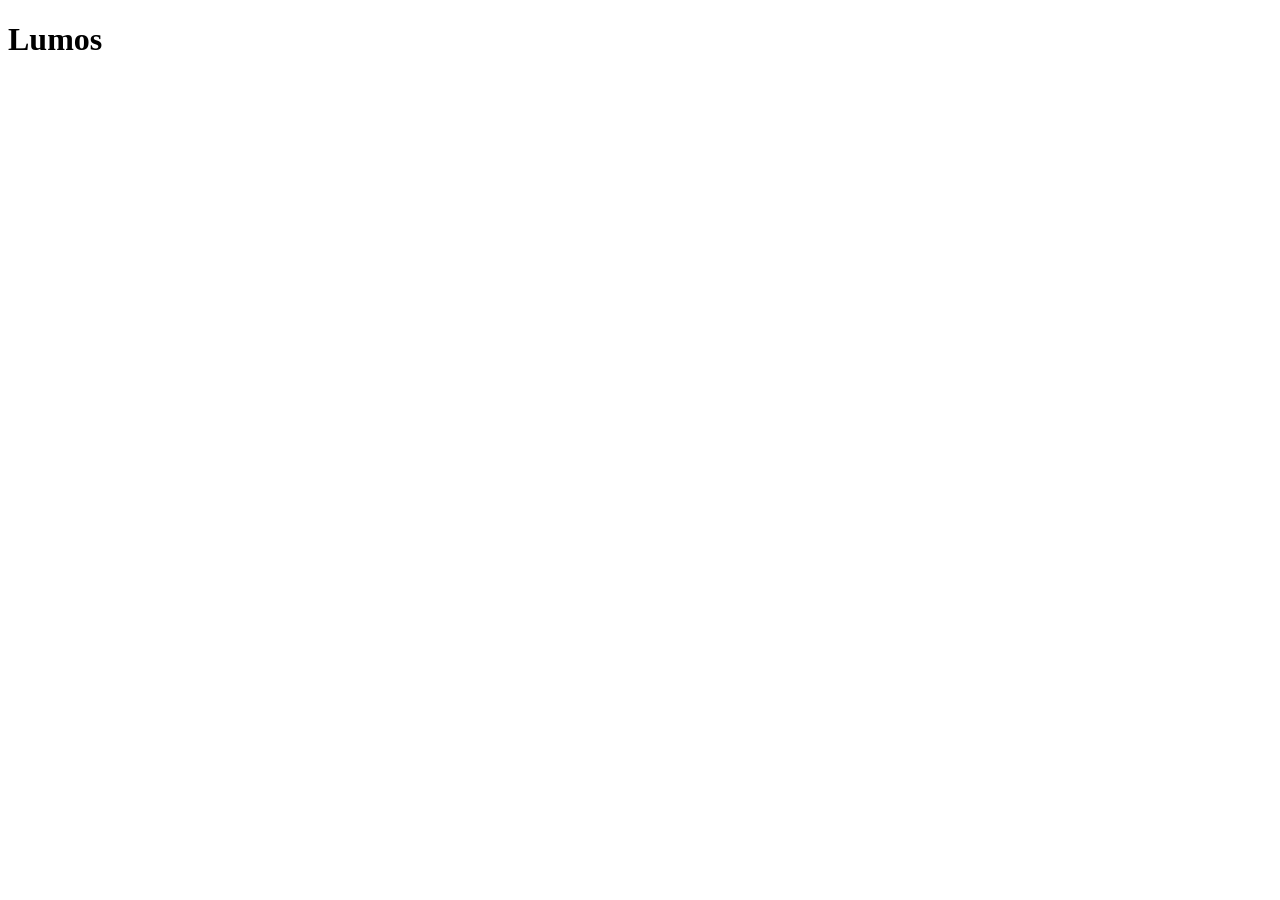
==== index.html @ 327e7aa2 "Add files via upload" ====
<!DOCTYPE html>
<html lang="en">
<head>
    <meta charset="UTF-8">
    <meta name="viewport" content="width=
    , initial-scale=1.0">
    <title>Lumos</title>
</head>
<body>
    <h1>Lumos</h1>    
</body>
</html>
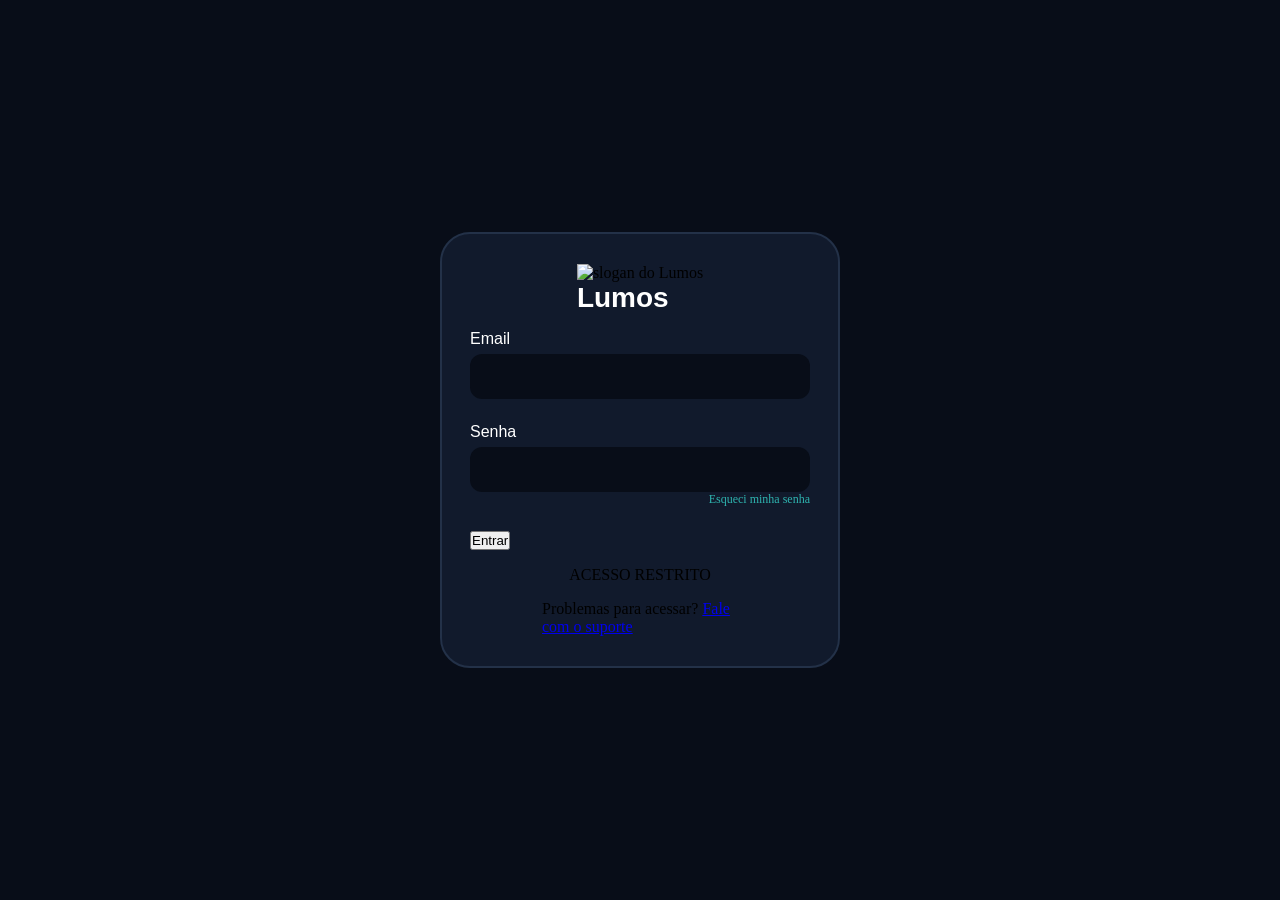
==== commit 45a8e3fc: "Add files via upload" ====
--- a/index.html
+++ b/index.html
@@ -1,12 +1,39 @@
 <!DOCTYPE html>
-<html lang="en">
+<html lang="PT-BR">
 <head>
     <meta charset="UTF-8">
-    <meta name="viewport" content="width=
-    , initial-scale=1.0">
-    <title>Lumos</title>
+    <meta name="viewport" content="width=device-width, initial-scale=1.0">
+    <link rel="stylesheet" href="index.css">
+    <title>Login - Lumos</title>
 </head>
 <body>
-    <h1>Lumos</h1>    
+    <div class="login-box">
+        <div class="slogan">
+            <img src="slogan.png" alt="slogan do Lumos" width="100">
+            <h1 class="nome-empresa">Lumos</h1>
+        </div>
+        
+        <form>
+            <div class="campo">
+                <label for="email">Email</label>
+                <input type="email" id="email" name="email" required>
+            </div>
+            <div class="campo">
+                <label for="senha">Senha</label>
+                <input type="password" id="senha" name="senha" required><br>
+                <a href="#" class="esqueci-senha">Esqueci minha senha</a>
+            </div>
+            <button type="submit" class="btn-login">Entrar</button>
+        </form>
+        <!-- Divisória com texto entre as linhas -->
+        <div class="divisoria">
+             <span>ACESSO RESTRITO</span><br>
+        </div>
+        <!-- Texto de suporte com link -->
+            <p class="suporte-texto">
+             Problemas para acessar? <a href="#">Fale com o suporte</a>
+             </p>
+    </div>
+
 </body>
 </html>
--- a/index.css
+++ b/index.css
@@ -0,0 +1,77 @@
+* {  margin: 0; 
+     padding: 0; 
+     box-sizing: border-box;
+    }
+
+body {
+      display: flex;
+      justify-content: center;
+      align-items: center;
+      min-height: 100vh;
+      background-color: #080D18; /* Cor de fundo da página */
+    }
+.login-box {
+  display: flex;
+  flex-direction: column; /* Empilha a logo e os elementos na vertical */
+  align-items: center;    /* Centraliza os elementos no meio */
+  gap: 16px;              /* Espaço entre os elementos internos */
+  
+  width: 100%;
+  max-width: 400px;       /* Garante um tamanho agradável na tela */
+
+  background-color: #111A2C;
+  border: 2px solid #233148; /* Cor de borda levemente mais clara para se destacar */
+  border-radius: 30px; 
+
+  /* PADINNG UNIFICADO: 
+     10px no topo (conteúdo colado em cima)
+     40px nas laterais (esquerda/direita)
+     40px no fundo (baixo)
+  */
+  padding: 30px 100px 30px; 
+  box-sizing: border-box;
+}
+
+/* Tamanho da Imagem da Logo */
+.logo-img {
+  width: 60px;
+  height: auto;
+  
+}
+
+/* Estilo do Nome */
+.nome-empresa {
+  font-size: 28px;
+  color: #ffffff;
+  margin: 0;
+  font-family: 'arial', sans-serif;
+}
+ 
+.campo label {
+  display: block;      /* Faz o label ocupar a linha inteira */
+  margin-bottom: 6px;  /* Cria o espaço entre o texto e o input */
+  font-size: 16px;
+  color: #ffffff;
+  font-family: 'arial', sans-serif;
+}
+
+.campo input {
+  width: 100%;         /* Faz a caixa ocupar toda a largura disponível */
+  padding: 15px 170px;
+  border-radius: 12px;
+  border: 1px ;     /* espessura da borda */
+  background-color: #080D18; /* Cor de fundo do input */
+}
+.esqueci-senha {
+  display: block; /* Torna o link um bloco para aceitar a largura */
+  text-align: right; /* Alinha o link à direita */
+  width: 100%;  /* Ocupa a largura toda */
+  font-size: 12px;
+  color: #2EB4AF;
+  text-decoration: none; /* Remove o sublinhado do link */  
+}
+
+/* Adiciona espaçamento na parte de baixo de cada grupo de campo */
+.campo {
+  margin-bottom: 24px; /* Aumente este valor para afastar mais (ex: 20px, 24px, 30px) */
+}
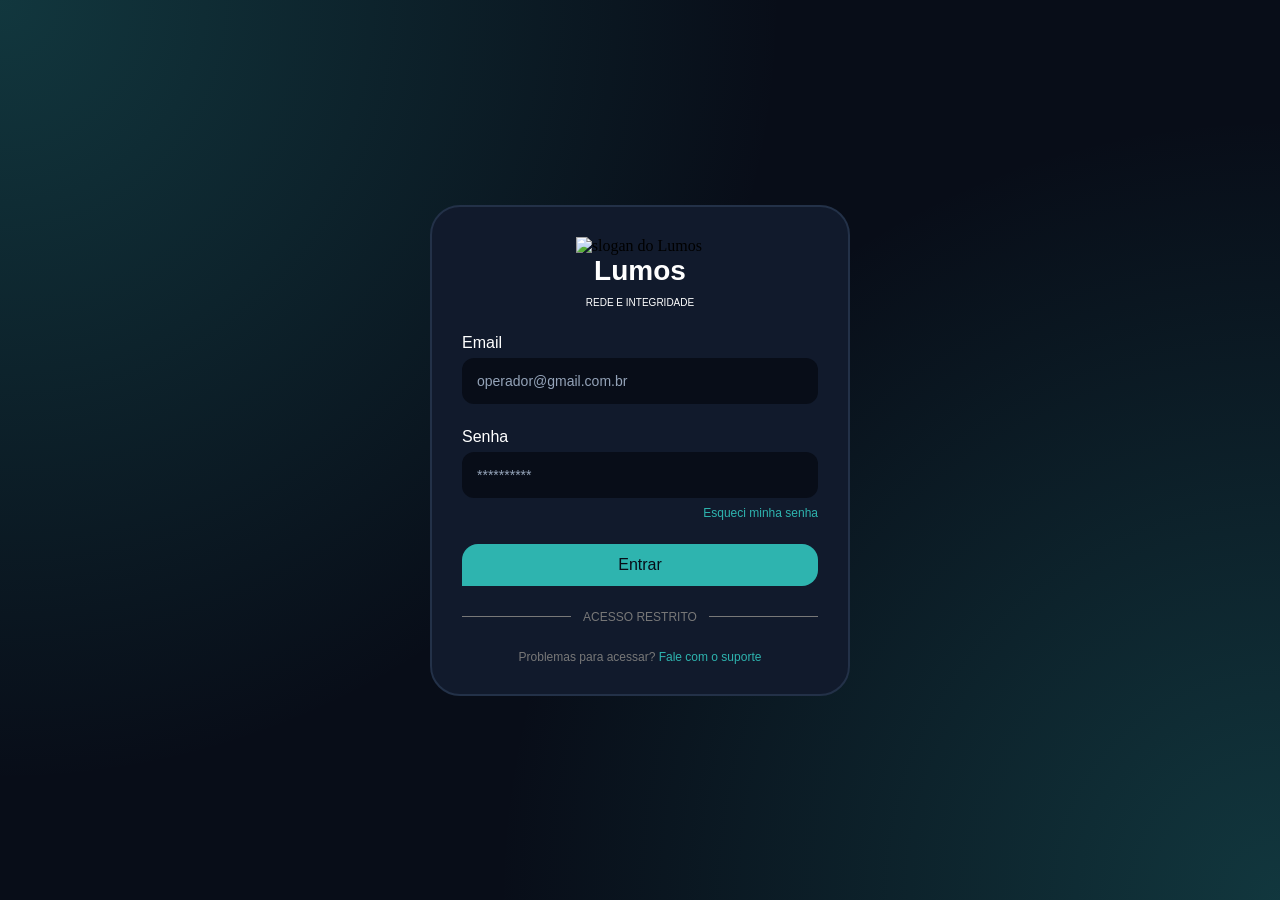
==== commit dee715ff: "Add files via upload" ====
--- a/index.html
+++ b/index.html
@@ -9,18 +9,19 @@
 <body>
     <div class="login-box">
         <div class="slogan">
-            <img src="slogan.png" alt="slogan do Lumos" width="100">
+            <img src="slogan.png" alt="slogan do Lumos" class="logo-img">
             <h1 class="nome-empresa">Lumos</h1>
+            <p class="sublogo">REDE E INTEGRIDADE</p>
         </div>
         
         <form>
             <div class="campo">
                 <label for="email">Email</label>
-                <input type="email" id="email" name="email" required>
+                <input type="email" id="email" name="email" placeholder="operador@gmail.com.br" ><br>
             </div>
             <div class="campo">
                 <label for="senha">Senha</label>
-                <input type="password" id="senha" name="senha" required><br>
+                <input type="password" id="senha" name="senha" placeholder="**********" ><br>
                 <a href="#" class="esqueci-senha">Esqueci minha senha</a>
             </div>
             <button type="submit" class="btn-login">Entrar</button>
@@ -30,8 +31,8 @@
              <span>ACESSO RESTRITO</span><br>
         </div>
         <!-- Texto de suporte com link -->
-            <p class="suporte-texto">
-             Problemas para acessar? <a href="#">Fale com o suporte</a>
+            <p class="suporte">
+             Problemas para acessar? <a href="#" class="link-supeorte">Fale com o suporte</a>
              </p>
     </div>
 
--- a/index.css
+++ b/index.css
@@ -9,6 +9,21 @@
       align-items: center;
       min-height: 100vh;
       background-color: #080D18; /* Cor de fundo da página */
+
+      margin: 0;
+      min-height: 100vh;
+  
+      /* Cria os dois esfumados nos cantos (superior esquerdo e inferior direito) */
+      background-image: 
+      radial-gradient(circle at 0% 0%, rgba(46, 180, 175, 0.25) 0%, transparent 50%),
+      radial-gradient(circle at 100% 100%, rgba(46, 180, 175, 0.25) 0%, transparent 50%);
+  
+      background-repeat: no-repeat;
+  
+      /* Mantém a caixa de login centralizada */
+      display: flex;
+      justify-content: center;
+      align-items: center;
     }
 .login-box {
   display: flex;
@@ -17,7 +32,7 @@
   gap: 16px;              /* Espaço entre os elementos internos */
   
   width: 100%;
-  max-width: 400px;       /* Garante um tamanho agradável na tela */
+  max-width: 420px;       /* Garante um tamanho agradável na tela */
 
   background-color: #111A2C;
   border: 2px solid #233148; /* Cor de borda levemente mais clara para se destacar */
@@ -28,7 +43,7 @@
      40px nas laterais (esquerda/direita)
      40px no fundo (baixo)
   */
-  padding: 30px 100px 30px; 
+  padding: 30px ; 
   box-sizing: border-box;
 }
 
@@ -36,6 +51,10 @@
 .logo-img {
   width: 60px;
   height: auto;
+  display: flex;
+  flex-direction: column; /* Organiza ícone e texto verticalmente */
+  align-items: center;    /* Centraliza os elementos horizontalmente */
+  width: 100%;            /* Ocupa toda a largura disponível */
   
 }
 
@@ -43,8 +62,19 @@
 .nome-empresa {
   font-size: 28px;
   color: #ffffff;
-  margin: 0;
+  margin: 0 auto;
   font-family: 'arial', sans-serif;
+  display: flex;
+  flex-direction: column; /* Organiza ícone e texto verticalmente */
+  align-items: center;    /* Centraliza os elementos horizontalmente */
+  width: 100%;            /* Ocupa toda a largura disponível */
+}
+.sublogo {
+  font-size: 10px;
+  color: #ffffff;
+  margin: 10px;
+  font-family: 'arial', sans-serif;
+  
 }
  
 .campo label {
@@ -57,11 +87,26 @@
 
 .campo input {
   width: 100%;         /* Faz a caixa ocupar toda a largura disponível */
-  padding: 15px 170px;
+  padding: 15px;
   border-radius: 12px;
   border: 1px ;     /* espessura da borda */
   background-color: #080D18; /* Cor de fundo do input */
+  /* 1. Alinha o texto à esquerda (corrige o texto cortado no meio) */
+  text-align: left; 
+  
+  /* 2. Dá um espaço na esquerda para o texto não ficar colado na borda */
+  padding-left: 15px; 
+  padding-right: 170px;
+  
+  /* 3. Garante a cor do texto quando o usuário digita */
+  color: #ffffff; 
+  font-size: 14px;
 }
+.campo input::placeholder {
+  color: #94a3b8; /* Cinza claro bem visível no fundo escuro */
+  opacity: 1;      /* Garante que o navegador não diminua a opacidade */
+}
+
 .esqueci-senha {
   display: block; /* Torna o link um bloco para aceitar a largura */
   text-align: right; /* Alinha o link à direita */
@@ -69,9 +114,55 @@
   font-size: 12px;
   color: #2EB4AF;
   text-decoration: none; /* Remove o sublinhado do link */  
+  margin-top: 8px; /* Espaço entre o input e o link */
+  font-family: 'arial', sans-serif;
 }
 
 /* Adiciona espaçamento na parte de baixo de cada grupo de campo */
 .campo {
   margin-bottom: 24px; /* Aumente este valor para afastar mais (ex: 20px, 24px, 30px) */
+}
+.btn-login{
+  width: 100%;
+  padding: 12px;
+  border-radius: 16px 16px 16px 0 ; /* Bordas arredondadas */
+  border: none; /* Remove a borda padrão do botão */
+  background-color: #2EB4AF; /* Cor de fundo do botão */
+  color: #080D18; /* Cor do texto do botão */
+  font-size: 16px;
+  font-family: 'arial', sans-serif;
+  cursor: pointer; /* Muda o cursor para indicar que é clicável */
+}
+.divisoria {
+  display: flex;
+  align-items: center;
+  text-align: center;
+  width: 100%;      /* Garante que o container ocupe toda a largura */
+  align-self: stretch; /* Força a esticar dentro do container flex */
+  margin: 8px 0;       /* Espaço acima e abaixo da divisória */
+  font-family: 'Arial', sans-serif;
+  font-size: 12px;
+  color: #787878;
+}
+/* Cria as linhas cinzas antes e depois do texto */
+.divisoria::before, .divisoria::after {
+  content: '';
+  flex: 1; /* Faz com que as linhas ocupem o espaço disponível */
+  border-bottom: 1px solid #787878; /* Cor e espessura da linha */
+}
+
+/* Espaço entre a linha e o texto central */
+.divisoria span {
+  padding: 0px 12px;
+}
+.suporte{
+  font-size: 12px;
+  color: #787878;
+  text-align: center;
+  margin-top: 2px; /* Espaço acima do texto de suporte */
+  font-family: 'arial', sans-serif;
+}
+.link-supeorte {
+  color: #2EB4AF; /* Cor do link */
+  text-decoration: none; /* Remove o sublinhado do link */
 }
